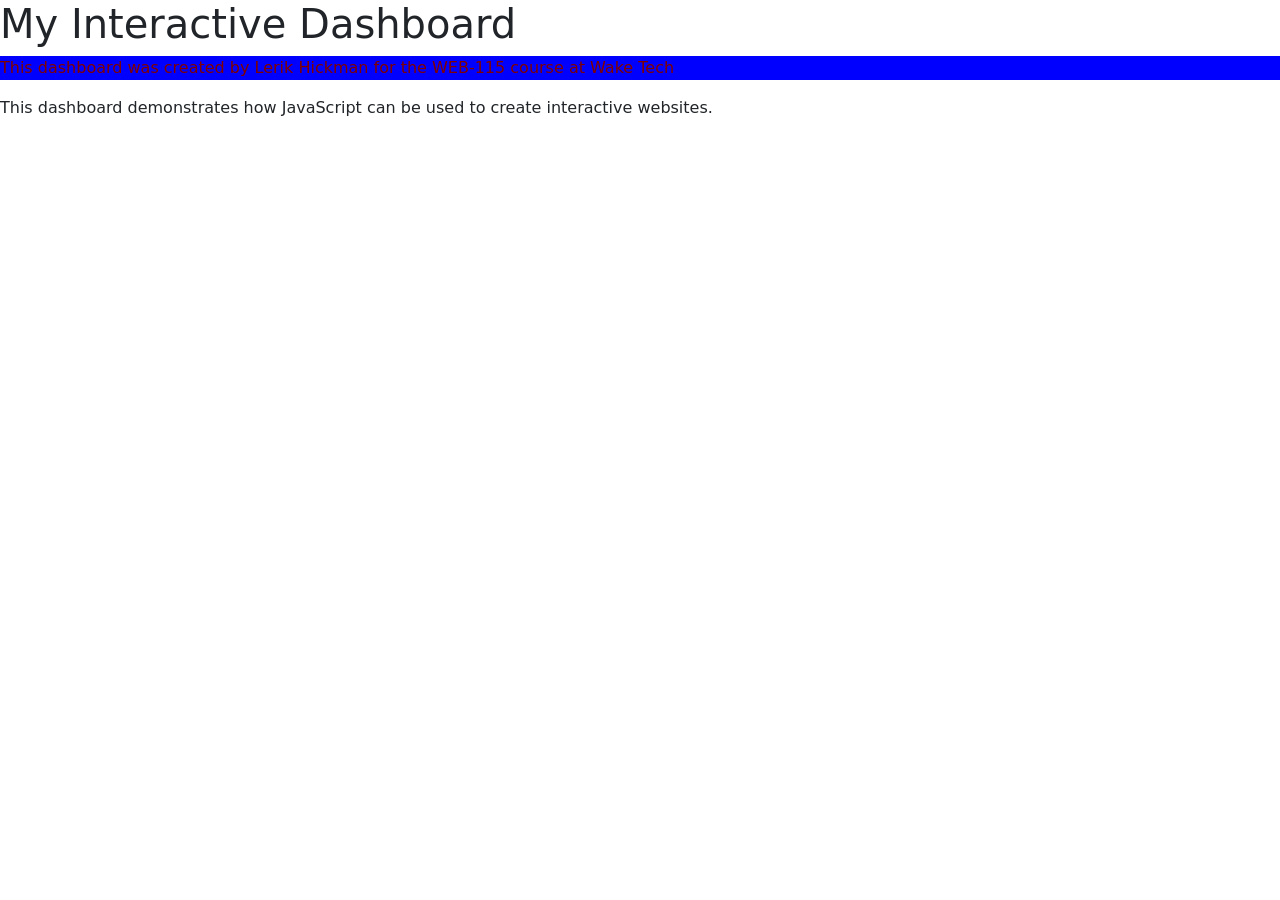
==== index.html @ 80faf5e3 "Initial HTML, CSS, and JavaScript code." ====
<!DOCTYPE html>
<html lang="en">
<head>
    <meta charset="UTF-8">
    <meta name="viewport" content="width=device-width, initial-scale=1.0">
    <title>Document</title>
    <link rel="stylesheet" href="css/style.css">
    <link href="js/script.js" defer>
    <!-- Bootstrap  -->
    <link href="https://cdn.jsdelivr.net/npm/bootstrap@5.3.8/dist/css/bootstrap.min.css" rel="stylesheet" integrity="sha384-sRIl4kxILFvY47J16cr9ZwB07vP4J8+LH7qKQnuqkuIAvNWLzeN8tE5YBujZqJLB" crossorigin="anonymous">
    <script defer src="https://cdn.jsdelivr.net/npm/bootstrap@5.3.8/dist/js/bootstrap.bundle.min.js" integrity="sha384-FKyoEForCGlyvwx9Hj09JcYn3nv7wiPVlz7YYwJrWVcXK/BmnVDxM+D2scQbITxI" crossorigin="anonymous"></script>
</head>
<body>
    <h1>
        My Interactive Dashboard
    </h1>
    <p>
        This dashboard was created by Lerik Hickman for the WEB-115 course at Wake Tech
    </p>
    <script>
        document.write("This dashboard demonstrates how JavaScript can be used to create interactive websites.")
    </script>
    <!-- The <noscript> is for web browsers with JavaScript rendering disabled. -->
    <noscript>
        "Unfortunately, your web browser does not support JavaScript"
    </noscript>
    <div class="container">
    <div class="row">
        <!-- Dashboard Content -->
    </div>
</div>
</body>
</html>
---- css/style.css ----
p {
    background-color: blue;
    color: maroon;
}
h1 {
    color: purple;
}
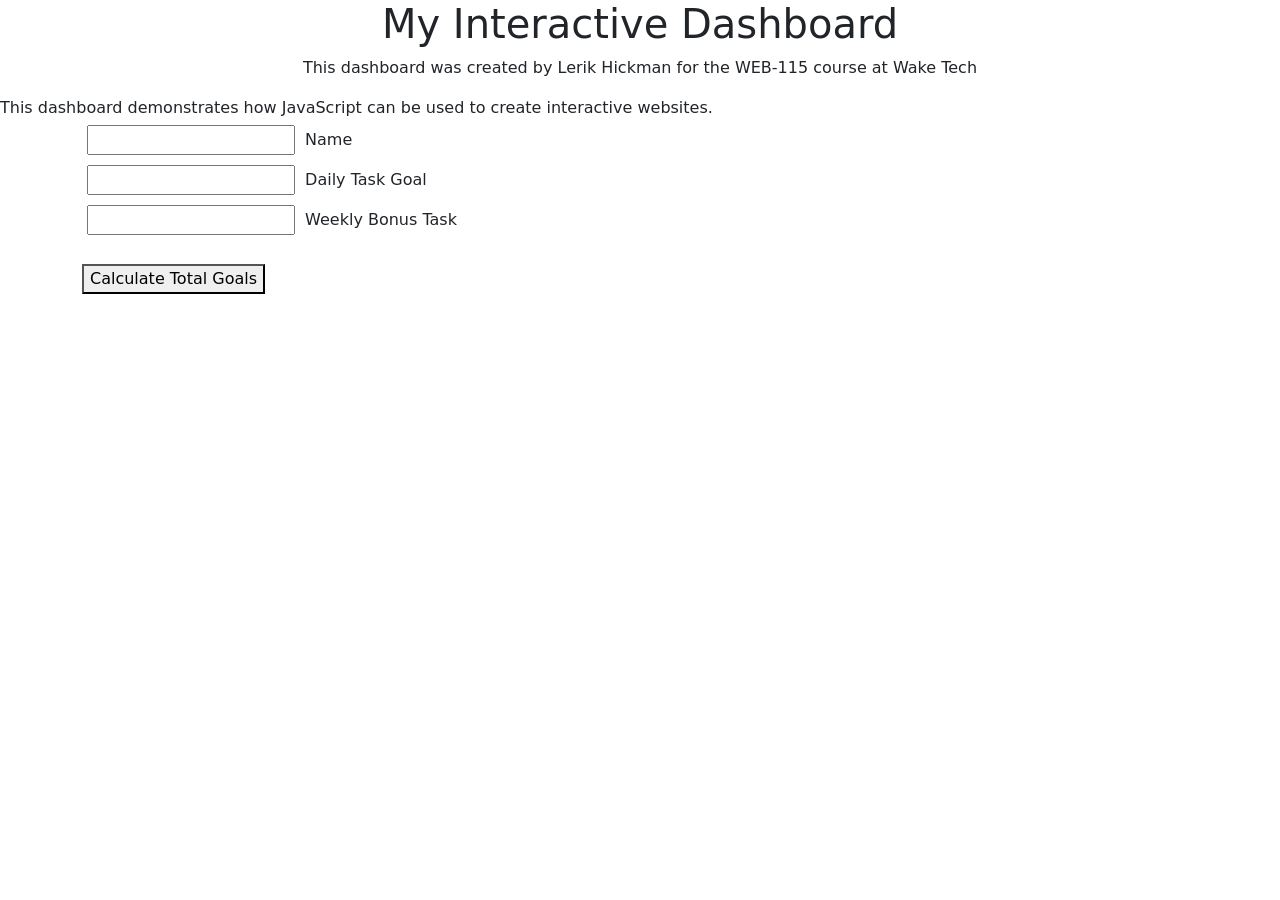
==== commit 5c30cf85: "Created weekly goal form and calculator" ====
--- a/index.html
+++ b/index.html
@@ -3,18 +3,15 @@
 <head>
     <meta charset="UTF-8">
     <meta name="viewport" content="width=device-width, initial-scale=1.0">
-    <title>Document</title>
-    <link rel="stylesheet" href="css/style.css">
-    <link href="js/script.js" defer>
+    <title>Dashboard</title>
     <!-- Bootstrap  -->
     <link href="https://cdn.jsdelivr.net/npm/bootstrap@5.3.8/dist/css/bootstrap.min.css" rel="stylesheet" integrity="sha384-sRIl4kxILFvY47J16cr9ZwB07vP4J8+LH7qKQnuqkuIAvNWLzeN8tE5YBujZqJLB" crossorigin="anonymous">
     <script defer src="https://cdn.jsdelivr.net/npm/bootstrap@5.3.8/dist/js/bootstrap.bundle.min.js" integrity="sha384-FKyoEForCGlyvwx9Hj09JcYn3nv7wiPVlz7YYwJrWVcXK/BmnVDxM+D2scQbITxI" crossorigin="anonymous"></script>
+    <link rel="stylesheet" href="css/style.css">
 </head>
 <body>
-    <h1>
-        My Interactive Dashboard
-    </h1>
-    <p>
+    <h1>My Interactive Dashboard</h1>
+    <p class="description">
         This dashboard was created by Lerik Hickman for the WEB-115 course at Wake Tech
     </p>
     <script>
@@ -26,8 +23,25 @@
     </noscript>
     <div class="container">
     <div class="row">
-        <!-- Dashboard Content -->
+        <div class="col" id="weekly-tasks">
+            <form>
+                <input type="text" id="user-name"></input>
+                <label>Name</label>
+                <br>
+                <input type="number" id="daily-goal"></input>
+                <label>Daily Task Goal</label>
+                <br>
+                <input type="number" id="bonus-tasks"></input>
+                <label>Weekly Bonus Task</label>
+                <br><br>
+                <button id="goal-btn">
+                    Calculate Total Goals
+                </button>
+            </form>
+            <p id="goal-message"></p>
+            <script src="js/task-manager.js" defer></script>
+        </div>
     </div>
 </div>
 </body>
-</html>+</html>
--- a/css/style.css
+++ b/css/style.css
@@ -1,7 +1,15 @@
-p {
-    background-color: blue;
-    color: maroon;
+#goal-message {
+    color: rgb(1, 1, 180);
 }
+
+.description {
+    text-align: center;
+}
+
 h1 {
-    color: purple;
+    text-align: center;
+}
+
+input {
+    margin: 5px;
 }
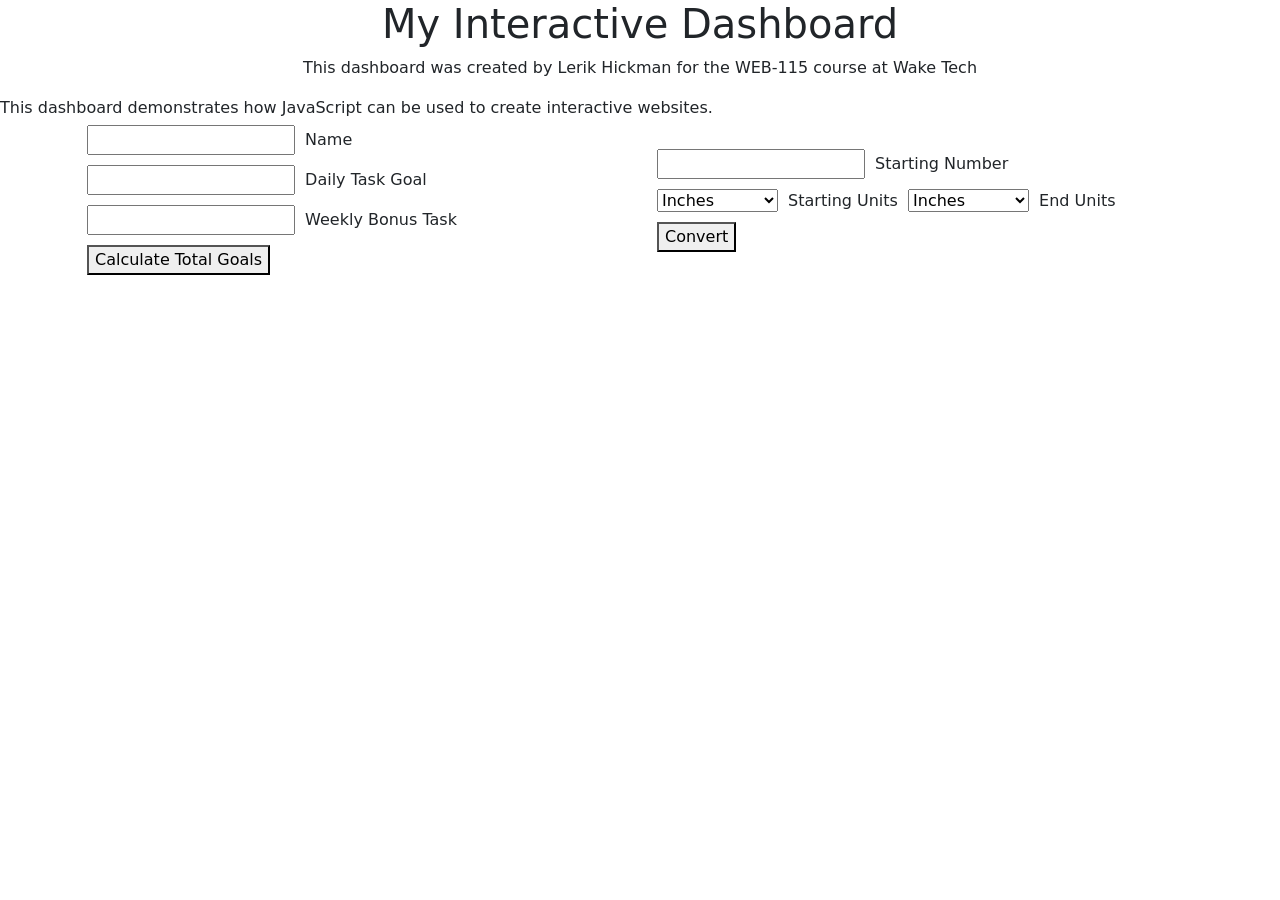
==== commit 1fad9fa1: "Added Imperial-Metric converter" ====
--- a/index.html
+++ b/index.html
@@ -22,26 +22,59 @@
         "Unfortunately, your web browser does not support JavaScript"
     </noscript>
     <div class="container">
-    <div class="row">
-        <div class="col" id="weekly-tasks">
-            <form>
-                <input type="text" id="user-name"></input>
-                <label>Name</label>
-                <br>
-                <input type="number" id="daily-goal"></input>
-                <label>Daily Task Goal</label>
-                <br>
-                <input type="number" id="bonus-tasks"></input>
-                <label>Weekly Bonus Task</label>
-                <br><br>
-                <button id="goal-btn">
-                    Calculate Total Goals
-                </button>
-            </form>
-            <p id="goal-message"></p>
-            <script src="js/task-manager.js" defer></script>
+        <div class="row">
+            <div class="col" id="weekly-tasks">
+                <form>
+                    <input type="text" id="user-name"></input>
+                    <label>Name</label>
+                    <br>
+                    <input type="number" id="daily-goal"></input>
+                    <label>Daily Task Goal</label>
+                    <br>
+                    <input type="number" id="bonus-tasks"></input>
+                    <label>Weekly Bonus Task</label>
+                    <br>
+                    <button id="goal-btn">
+                        Calculate Total Goals
+                    </button>
+                </form>
+                <p class="output" id="goal-message"></p>
+                <script src="js/task-manager.js" defer></script>
+            </div>
+            <div class="col" id="metric-converter">
+                <form>
+                    <input type="number" id="conveter-number"></input>
+                    <label>Starting Number</label>
+                    <br>
+                    <select id="input-unit">
+                        <option value="inches">Inches</option>
+                        <option value="feet">Feet</option>
+                        <option value="yards">Yards</option>
+                        <option value="miles">Miles</option>
+                        <option value="centimeters">Centimeters</option>
+                        <option value="meters">Meters</option>
+                        <option value="kilometers">Kilometers</option>
+                    </select>
+                    <label>Starting Units</label>
+                    <select id="output-unit">
+                        <option value="inches">Inches</option>
+                        <option value="feet">Feet</option>
+                        <option value="yards">Yards</option>
+                        <option value="miles">Miles</option>
+                        <option value="centimeters">Centimeters</option>
+                        <option value="meters">Meters</option>
+                        <option value="kilometers">Kilometers</option>
+                    </select>
+                    <label>End Units</label>
+                    <br>
+                    <button id="conversion-btn">
+                        Convert
+                    </button>
+                    <p class="output" id="conversion-result"></p>
+                </form>
+                <script src="js/metric-converter.js" defer></script>
+            </div>
         </div>
     </div>
-</div>
 </body>
 </html>
--- a/css/style.css
+++ b/css/style.css
@@ -1,4 +1,4 @@
-#goal-message {
+.output {
     color: rgb(1, 1, 180);
 }
 
@@ -10,6 +10,12 @@
     text-align: center;
 }
 
-input {
+input, select, button {
     margin: 5px;
+}
+
+.col {
+    display: flex;
+    flex-direction: column;
+    justify-content: center;
 }
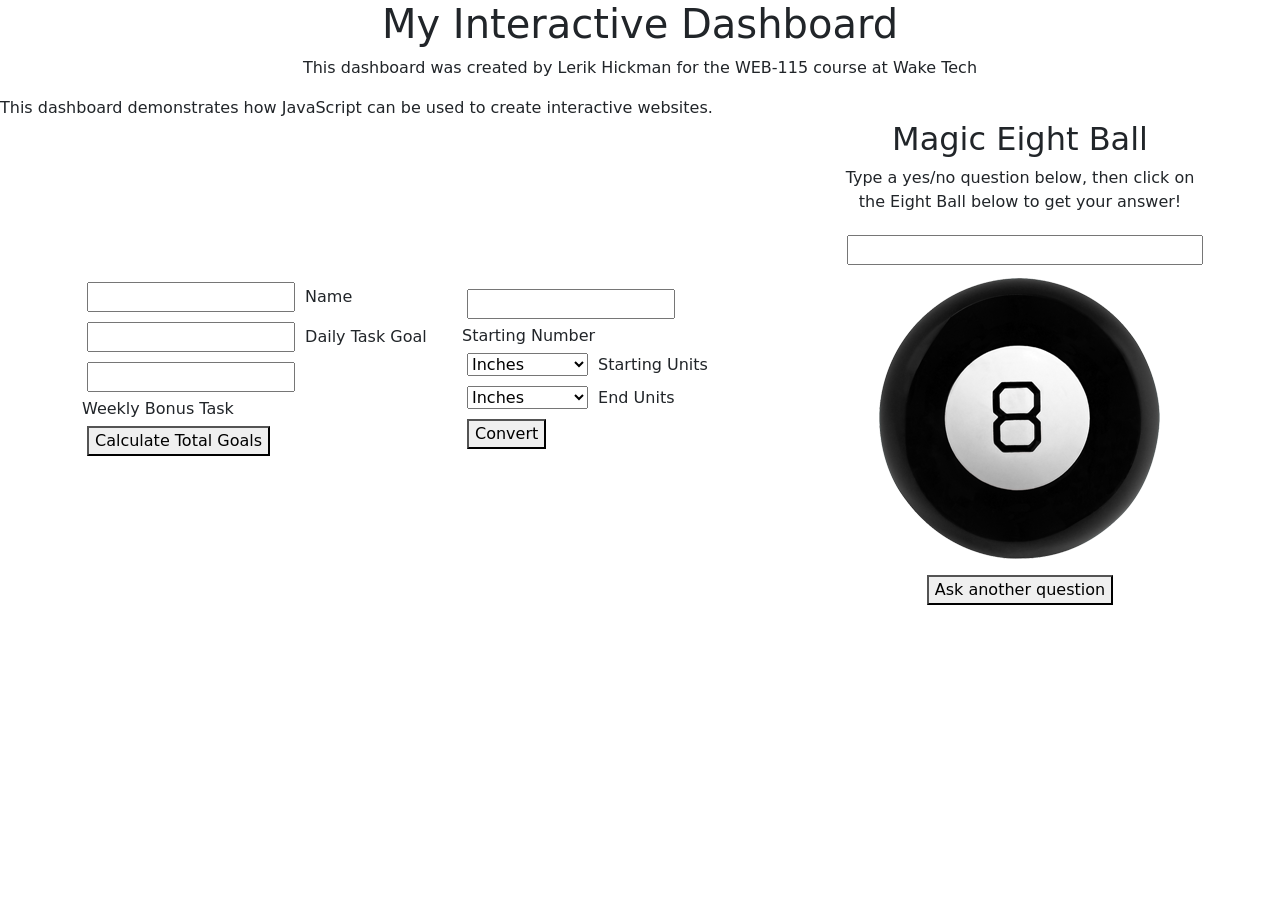
==== commit fdd25a13: "Add Magic Eight Ball Game" ====
--- a/index.html
+++ b/index.html
@@ -74,6 +74,21 @@
                 </form>
                 <script src="js/metric-converter.js" defer></script>
             </div>
+            <div class="col" id="magic-eight-ball">
+                <script src="js/magic-eight-ball.js" defer></script>
+                <link rel="stylesheet" href="css/magic-eight-ball.css">
+                <h2 class="heading">Magic Eight Ball</h2>
+                <form>
+                    <p>Type a yes/no question below, then click on the Eight Ball below to get your answer!</p>
+                    <input id="question" name="question">
+                    <div id="magicEightBall">
+                        <div id="circle"></div>
+                        <img id="ball" src="img/magic-eight-ball.png"/>
+                    </div>
+                    <button id="reset" name="reset" type="reset">Ask another question</button>
+                </form>
+                <br>
+            </div>
         </div>
     </div>
 </body>
--- a/css/magic-eight-ball.css
+++ b/css/magic-eight-ball.css
@@ -0,0 +1,54 @@
+
+#magic-eight-ball {
+  max-width: 410px;
+  text-align: center;
+  margin: auto;
+  position: relative;
+}
+
+#circle {
+  font-size: 32pt;
+  font-weight: bold;
+  background-color: white;
+  color: black;
+  position: absolute;
+  margin-left: 120px;
+  margin-top: 75px;
+  height: 150px;
+  width: 150px;
+  border-radius: 50%;
+  text-wrap: wrap;
+  display: none;
+  justify-content: center;
+  align-items: center;
+  padding-bottom: 20px;
+}
+
+#question {
+  width: 100%;
+  max-width: 100%;
+  box-sizing: border-box;
+}
+
+
+img:active {
+  animation: shake 1s;
+  animation-iteration-count: infinite;
+}
+
+img:visited {
+  animation: none;
+}
+@keyframes shake {
+  0% { transform: translate(1px, 1px) rotate(0deg);  }
+  10% { transform: translate(-1px, -2px) rotate(-1deg); }
+  20% { transform: translate(-3px, 0px) rotate(1deg); }
+  30% { transform: translate(3px, 2px) rotate(0deg); }
+  40% { transform: translate(1px, -1px) rotate(1deg); }
+  50% { transform: translate(-1px, 2px) rotate(-1deg); }
+  60% { transform: translate(-3px, 1px) rotate(0deg); }
+  70% { transform: translate(3px, 1px) rotate(-1deg); }
+  80% { transform: translate(-1px, -1px) rotate(1deg); }
+  90% { transform: translate(1px, 2px) rotate(0deg); }
+  100% { transform: translate(1px, -2px) rotate(-1deg); }
+}
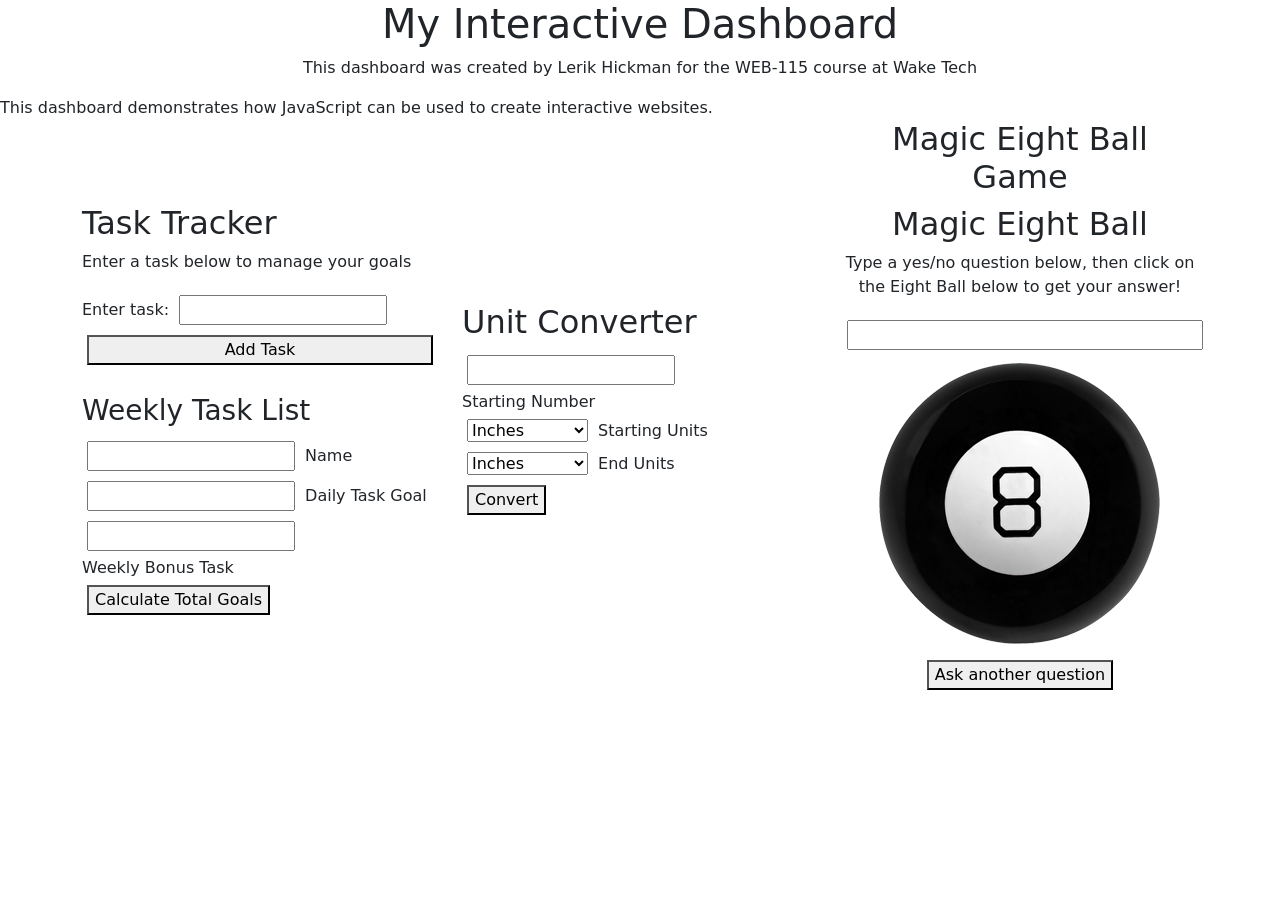
==== commit d27db28b: "Add Task List UI and Logic" ====
--- a/index.html
+++ b/index.html
@@ -24,6 +24,19 @@
     <div class="container">
         <div class="row">
             <div class="col" id="weekly-tasks">
+                <h2>Task Tracker</h2>
+                <div id="task-list">
+                <p>
+                    Enter a task below to manage your goals
+                </p>
+                </div>
+                <form>
+                    <label>Enter task:</label>
+                    <input id="task-name"></input>
+                </form>
+                <button id="add-task">Add Task</button>
+                <br>
+                <h3>Weekly Task List</h3>
                 <form>
                     <input type="text" id="user-name"></input>
                     <label>Name</label>
@@ -42,6 +55,7 @@
                 <script src="js/task-manager.js" defer></script>
             </div>
             <div class="col" id="metric-converter">
+                <h2>Unit Converter</h2>
                 <form>
                     <input type="number" id="conveter-number"></input>
                     <label>Starting Number</label>
@@ -75,6 +89,7 @@
                 <script src="js/metric-converter.js" defer></script>
             </div>
             <div class="col" id="magic-eight-ball">
+                <h2>Magic Eight Ball Game</h2>
                 <script src="js/magic-eight-ball.js" defer></script>
                 <link rel="stylesheet" href="css/magic-eight-ball.css">
                 <h2 class="heading">Magic Eight Ball</h2>
